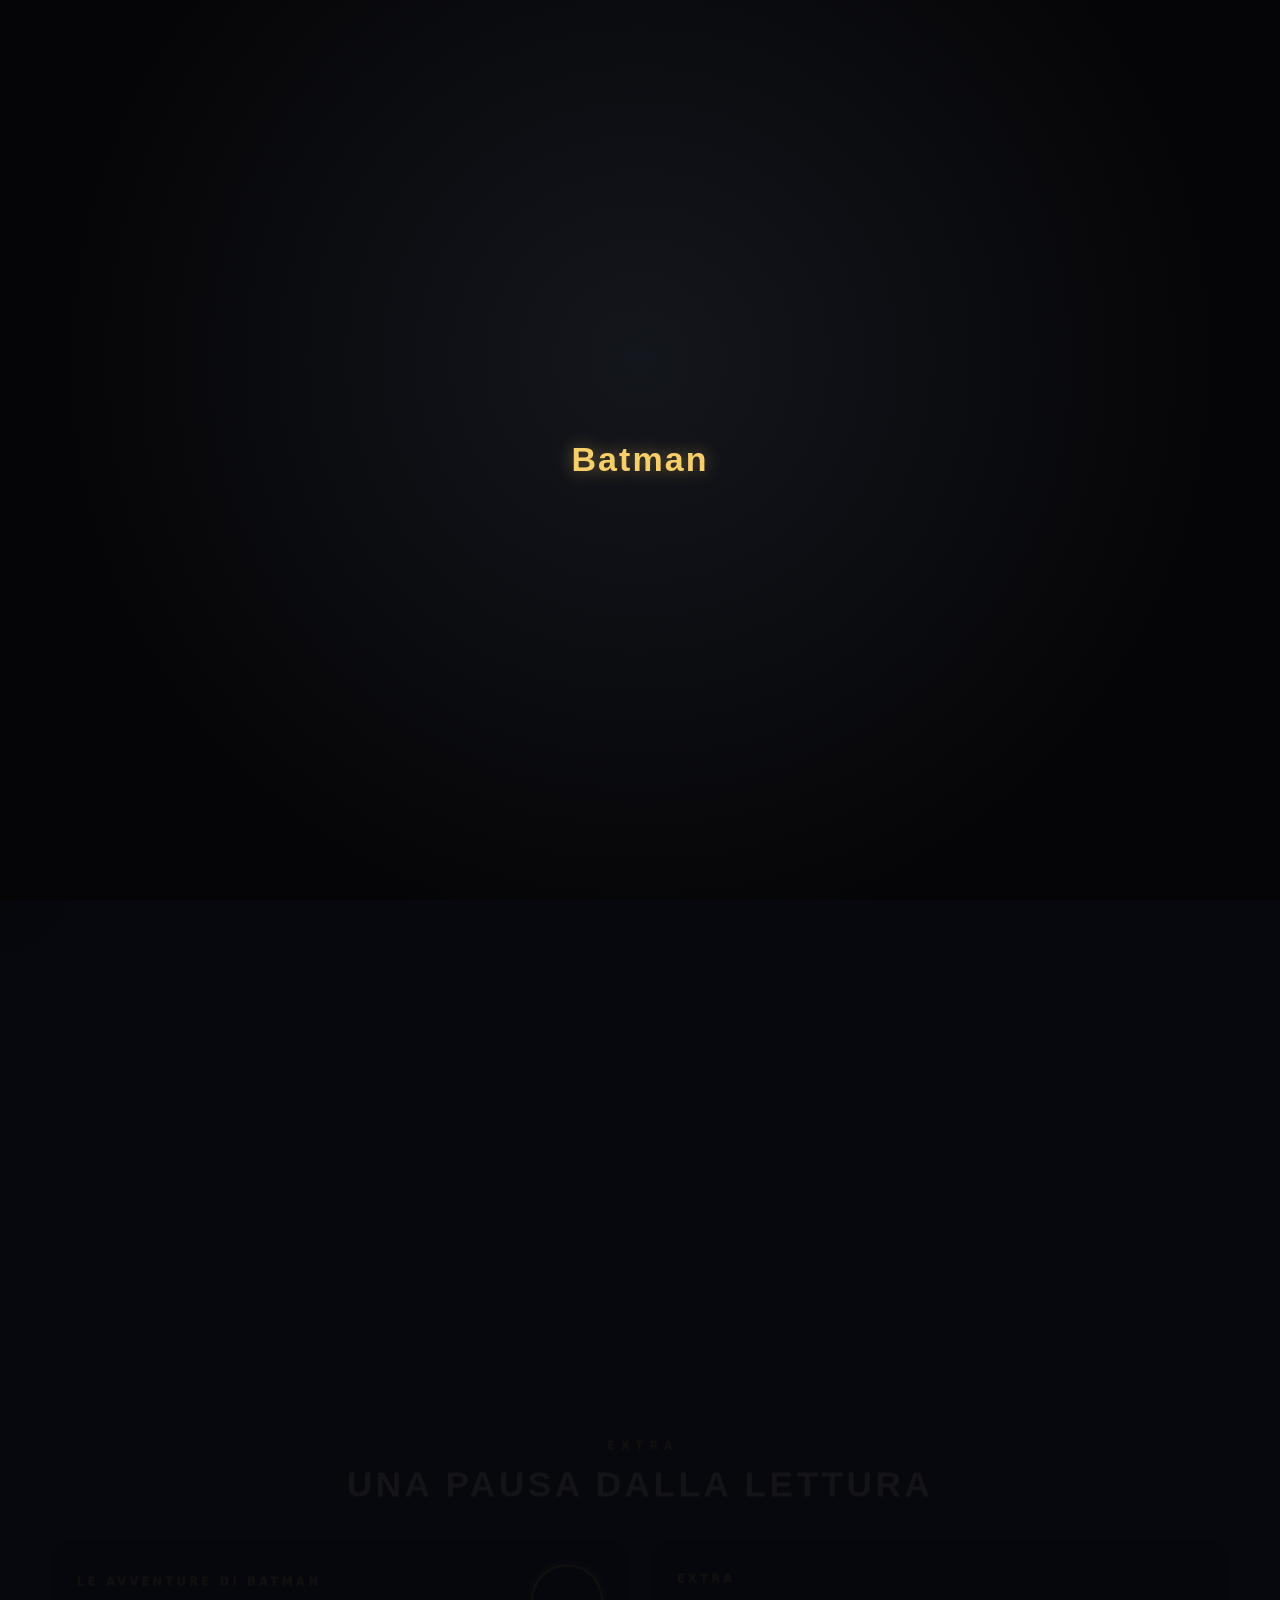
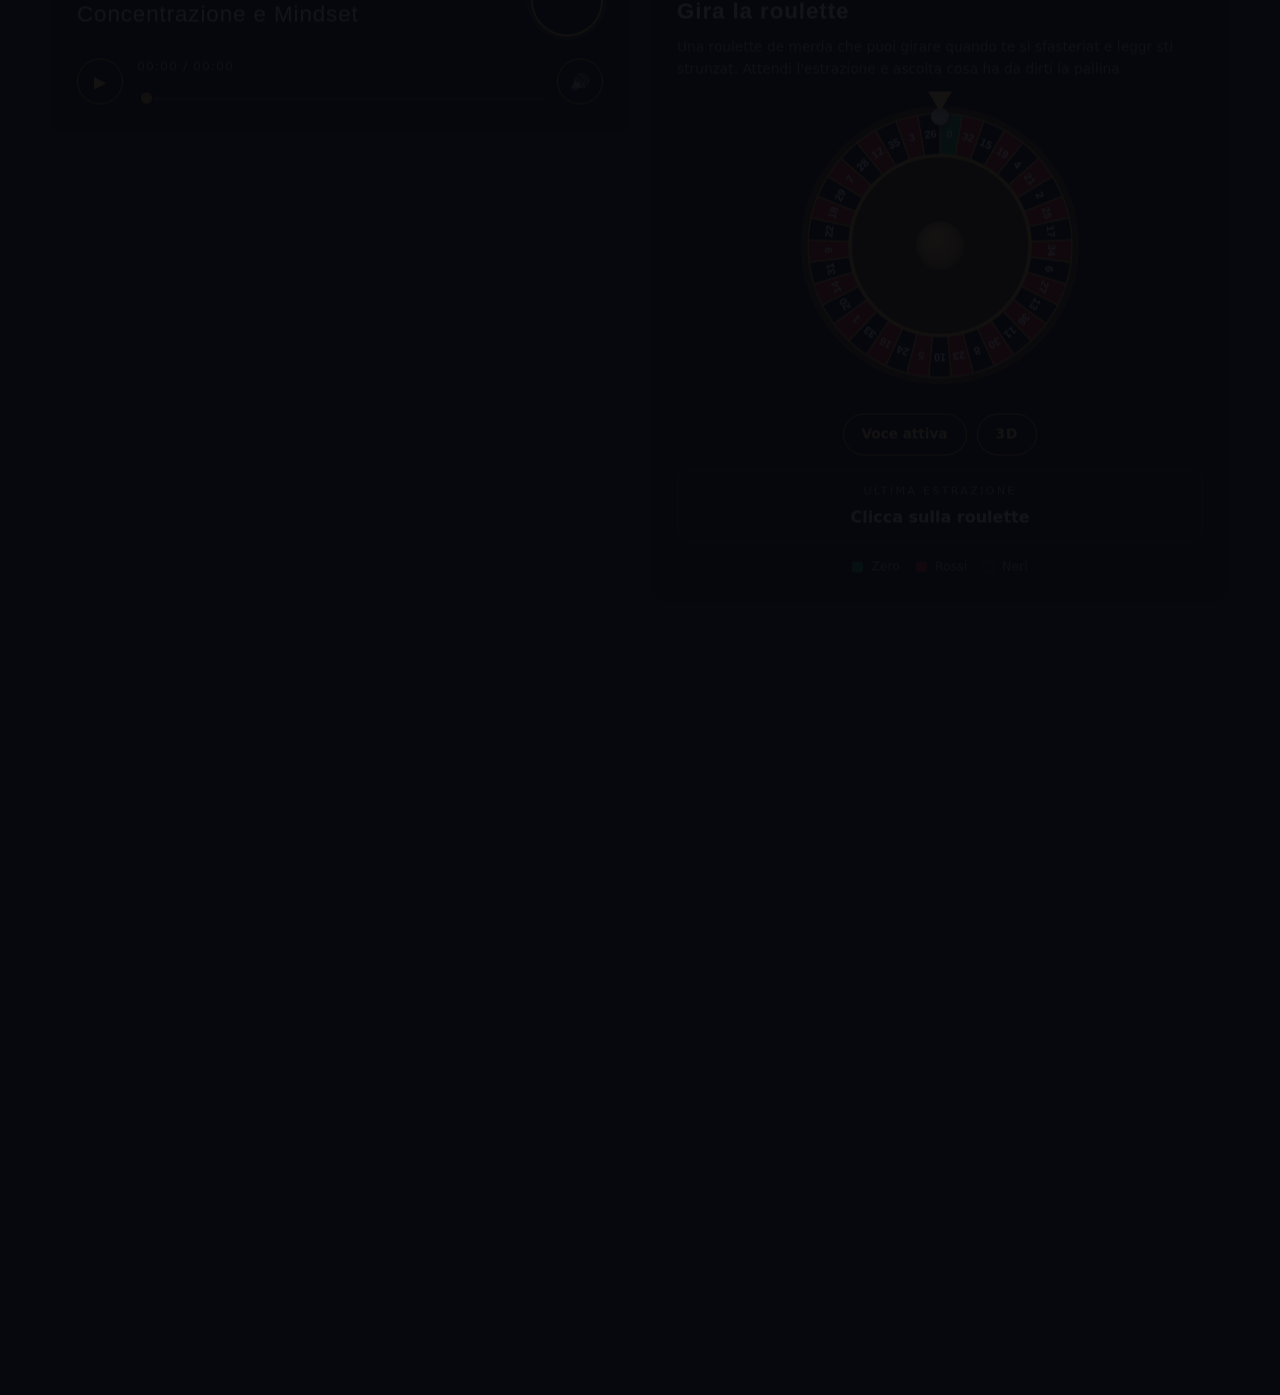
==== index.html @ 8eb613a7 "index update" ====
<!DOCTYPE html>
<html lang="it">
<head>
  <meta charset="utf-8" />
  <meta name="viewport" content="width=device-width,initial-scale=1,viewport-fit=cover" />
  <meta
    http-equiv="Content-Security-Policy"
    content="upgrade-insecure-requests; default-src 'self'; script-src 'self'; style-src 'self'; img-src 'self' data: blob:; media-src 'self' blob:; connect-src 'self'; font-src 'self' data:; object-src 'none'; base-uri 'self'; form-action 'self'; worker-src 'self'; manifest-src 'self'"
  />
  <title>Batman Comic Reader</title>
  <meta name="description" content="Edizione Gotham Déco del Batman Comic Reader: lettura fluida delle quattro stagioni, design noir art-déco, zero dipendenze esterne." />
  <meta name="theme-color" content="#07080d" />
  <meta name="mobile-web-app-capable" content="yes" />
  <meta name="apple-mobile-web-app-status-bar-style" content="black-translucent" />
  <meta name="apple-mobile-web-app-title" content="Comic Reader" />
  <link rel="manifest" href="./manifest.json?v=12" />
  <link rel="icon" href="./icons/icon-192.png?v=12" type="image/png" />
  <link rel="apple-touch-icon" href="./icons/icon-192.png?v=12" />
  <link rel="stylesheet" href="./redesign.css?v=12" />
  <link rel="stylesheet" href="./roulette3d.css?v=12" />
</head>
<body>
  <a class="skip-link" href="#reader">Salta al lettore</a>

  <!-- ══ Intro 3D "costruzione a mattoni" (una volta per sessione) ══ -->
  <div id="intro-overlay" class="intro-overlay" role="presentation">
    <canvas id="intro-canvas" class="intro-canvas" aria-hidden="true"></canvas>
    <div class="intro-inner">
      <img class="intro-logo" src="./icons/icon-512.png" alt="" />
      <div class="intro-title">Batman</div>
    </div>
  </div>

  <!-- ══ Menu di navigazione (completo) ══ -->
  <button
    id="hamburger-toggle"
    class="hamburger-toggle"
    type="button"
    aria-label="Apri menu principale"
    aria-controls="site-drawer"
    aria-expanded="false"
  >
    <span aria-hidden="true">&#9776;</span>
  </button>

  <div id="site-drawer-overlay" class="site-drawer-overlay" hidden></div>

  <aside id="site-drawer" class="site-drawer" aria-label="Menu principale" aria-hidden="true" inert>
    <nav class="site-drawer-nav" aria-label="Link principali">
      <a href="./index.html" class="site-drawer-link" aria-current="page">
        <img class="site-drawer-link-icon" src="./assets/menu/home.png" alt="" aria-hidden="true" />
        <span class="site-drawer-link-label">Home</span>
      </a>
      <a href="./storie.html" class="site-drawer-link">
        <img class="site-drawer-link-icon" src="./assets/menu/storie.png" alt="" aria-hidden="true" />
        <span class="site-drawer-link-label">Storie</span>
      </a>
      <a href="./personaggi.html" class="site-drawer-link">
        <img class="site-drawer-link-icon" src="./assets/menu/personaggi.png" alt="" aria-hidden="true" />
        <span class="site-drawer-link-label">Personaggi</span>
      </a>
      <a href="./le-perle-di-bud.html" class="site-drawer-link">
        <img class="site-drawer-link-icon" src="./assets/menu/le-perle-di-bud.png" alt="" aria-hidden="true" />
        <span class="site-drawer-link-label">Le Perle di Bud</span>
      </a>
      <a href="./meanwhile-the-doctor.html" class="site-drawer-link">
        <img class="site-drawer-link-icon" src="./assets/menu/meanwhile-the-doctor.png" alt="" aria-hidden="true" />
        <span class="site-drawer-link-label">Meanwhile The Doctor</span>
      </a>
      <a href="./crediti.html" class="site-drawer-link">
        <img class="site-drawer-link-icon" src="./assets/menu/crediti.png" alt="" aria-hidden="true" />
        <span class="site-drawer-link-label">Crediti</span>
      </a>
      <a href="./gotham.html" class="site-drawer-link">
        <img class="site-drawer-link-icon" src="./assets/menu/3d.svg" alt="" aria-hidden="true" />
        <span class="site-drawer-link-label">Gotham 3D Mode</span>
      </a>
    </nav>
  </aside>

  <!-- ══ Scenografia ambientale: Gotham ══ -->
  <div class="scene" aria-hidden="true">
    <div class="scene-stars"></div>
    <div class="scene-moon"></div>
    <div class="scene-signal">
      <svg viewBox="0 0 100 60" class="scene-signal-bat" focusable="false">
        <path d="M50 8 C46 16 42 18 36 17 C38 21 38 24 35 27 C28 22 18 22 8 30 C20 28 27 31 31 38 C35 34 39 34 42 37 L46 52 L50 44 L54 52 L58 37 C61 34 65 34 69 38 C73 31 80 28 92 30 C82 22 72 22 65 27 C62 24 62 21 64 17 C58 18 54 16 50 8 Z" />
      </svg>
    </div>
    <div class="scene-beam scene-beam-a"></div>
    <div class="scene-beam scene-beam-b"></div>
    <div class="scene-clouds"><i></i><i></i><i></i></div>

    <svg class="skyline skyline-far" viewBox="0 0 1200 240" preserveAspectRatio="none" focusable="false">
      <path d="M0 240 L0 150 L40 150 L40 110 L70 110 L70 160 L120 160 L120 90 L135 90 L135 70 L150 70 L150 90 L165 90 L165 150 L220 150 L220 120 L260 120 L260 170 L320 170 L320 100 L340 100 L340 60 L355 60 L355 100 L375 100 L375 150 L430 150 L430 130 L480 130 L480 170 L540 170 L540 80 L560 80 L560 50 L575 50 L575 80 L600 80 L600 140 L660 140 L660 110 L700 110 L700 160 L760 160 L760 120 L800 120 L800 90 L820 90 L820 140 L880 140 L880 100 L920 100 L920 160 L980 160 L980 130 L1030 130 L1030 90 L1050 90 L1050 150 L1110 150 L1110 110 L1160 110 L1160 170 L1200 170 L1200 240 Z" />
    </svg>
    <svg class="skyline skyline-mid" viewBox="0 0 1200 260" preserveAspectRatio="none" focusable="false">
      <path d="M0 260 L0 170 L60 170 L60 120 L90 120 L90 100 L100 100 L100 120 L130 120 L130 180 L200 180 L200 110 L230 110 L230 70 L245 70 L245 40 L255 40 L255 70 L270 70 L270 110 L300 110 L300 170 L370 170 L370 140 L420 140 L420 190 L500 190 L500 100 L530 100 L530 60 L545 60 L545 100 L575 100 L575 160 L650 160 L650 120 L700 120 L700 180 L780 180 L780 90 L810 90 L810 50 L825 50 L825 90 L855 90 L855 150 L930 150 L930 120 L980 120 L980 180 L1060 180 L1060 130 L1120 130 L1120 170 L1200 170 L1200 260 Z" />
    </svg>
    <svg class="skyline skyline-near" viewBox="0 0 1200 200" preserveAspectRatio="none" focusable="false">
      <path d="M0 200 L0 120 L80 120 L80 60 L110 60 L110 30 L125 30 L125 60 L155 60 L155 130 L250 130 L250 80 L300 80 L300 150 L400 150 L400 70 L430 70 L430 40 L445 40 L445 70 L480 70 L480 140 L590 140 L590 100 L650 100 L650 160 L760 160 L760 80 L800 80 L800 50 L815 50 L815 80 L860 80 L860 140 L960 140 L960 110 L1020 110 L1020 160 L1200 160 L1200 200 Z" />
    </svg>

    <div class="rain rain-a"></div>
    <div class="rain rain-b"></div>
    <div class="scene-vignette"></div>
  </div>

  <!-- ══ Intestazione art-déco ══ -->
  <header class="masthead reveal">
    <div class="deco-sunburst" aria-hidden="true"></div>
    <p class="masthead-kicker">Le avventure di</p>
    <h1 class="masthead-title">BATMAN</h1>
    <p class="masthead-sub">Comic Reader</p>
    <div class="deco-divider" aria-hidden="true"><i></i><b></b><i></i></div>
    <nav class="masthead-nav" aria-label="Altre sezioni del sito">
      <a href="./storie.html">Storie</a>
      <a href="./personaggi.html">Personaggi</a>
      <a href="./le-perle-di-bud.html">Le Perle di Bud</a>
      <a href="./meanwhile-the-doctor.html">Meanwhile The Doctor</a>
      <a href="./gotham.html">Gotham 3D</a>
      <a href="./crediti.html">Crediti</a>
    </nav>
  </header>

  <main>
    <!-- ══ Scaffale dei volumi ══ -->
    <section class="shelf reveal" aria-labelledby="shelf-title">
      <h2 id="shelf-title" class="section-title"><span>Archivio</span> Scegli il volume</h2>
      <div class="shelf-track">
        <article class="tome">
          <button class="tome-open" type="button" data-volume="0" aria-label="Leggi il Volume I - L'estate prolungata">
            <span class="tome-cover">
              <img src="./covers/season1.jpg" alt="" loading="lazy" decoding="async" />
              <span class="tome-gleam" aria-hidden="true"></span>
            </span>
            <span class="tome-meta">
              <span class="tome-code">Vol. I</span>
              <span class="tome-name">L'estate prolungata</span>
              <span class="tome-tag">Caos caldo &middot; 44 tavole</span>
              <span class="tome-resume" data-resume="0" hidden></span>
            </span>
          </button>
        </article>
        <article class="tome">
          <button class="tome-open" type="button" data-volume="1" aria-label="Leggi il Volume II - L'inverno sta arrivando">
            <span class="tome-cover">
              <img src="./covers/season2.jpg" alt="" loading="lazy" decoding="async" />
              <span class="tome-gleam" aria-hidden="true"></span>
            </span>
            <span class="tome-meta">
              <span class="tome-code">Vol. II</span>
              <span class="tome-name">L'inverno sta arrivando</span>
              <span class="tome-tag">Guerra fredda &middot; 53 tavole</span>
              <span class="tome-resume" data-resume="1" hidden></span>
            </span>
          </button>
        </article>
        <article class="tome">
          <button class="tome-open" type="button" data-volume="2" aria-label="Leggi il Volume III - L'Abisso">
            <span class="tome-cover">
              <img src="./covers/season3.jpg" alt="" loading="lazy" decoding="async" />
              <span class="tome-gleam" aria-hidden="true"></span>
            </span>
            <span class="tome-meta">
              <span class="tome-code">Vol. III</span>
              <span class="tome-name">L'Abisso</span>
              <span class="tome-tag">Gelo totale &middot; 48 tavole</span>
              <span class="tome-resume" data-resume="2" hidden></span>
            </span>
          </button>
        </article>
        <article class="tome">
          <button class="tome-open" type="button" data-volume="3" aria-label="Leggi il Volume IV - A Million Miles From Home">
            <span class="tome-cover">
              <img src="./covers/season4.jpg" alt="" loading="lazy" decoding="async" />
              <span class="tome-gleam" aria-hidden="true"></span>
            </span>
            <span class="tome-meta">
              <span class="tome-code">Vol. IV</span>
              <span class="tome-name">A Million Miles From Home</span>
              <span class="tome-tag">Lontano da casa &middot; 52 tavole</span>
              <span class="tome-resume" data-resume="3" hidden></span>
            </span>
          </button>
        </article>
      </div>
    </section>

    <!-- ══ Lettore ══ -->
    <section class="reader reveal" id="reader" aria-label="Lettore del fumetto">
      <div class="reader-head">
        <span class="reader-chip" id="reader-chip">Vol. I</span>
        <h2 class="reader-vol-title" id="reader-vol-title">L'estate prolungata</h2>
        <p class="reader-status" id="reader-status" role="status">Pronto alla lettura</p>
      </div>

      <div class="stage-row">
        <button class="stage-arrow stage-arrow-prev" id="btn-prev" type="button" aria-label="Tavola precedente">
          <span aria-hidden="true">&#10094;</span>
        </button>

        <div class="stage-frame">
          <div class="stage" id="stage">
            <div class="page page-prev"><img id="img-prev" alt="" draggable="false" /></div>
            <div class="page page-current"><img id="img-current" alt="Tavola corrente del fumetto" draggable="false" fetchpriority="high" /></div>
            <div class="page page-next"><img id="img-next" alt="" draggable="false" /></div>
            <div class="stage-shadow" aria-hidden="true"></div>
          </div>
          <div class="stage-corners" aria-hidden="true"><i></i><i></i><i></i><i></i></div>
        </div>

        <button class="stage-arrow stage-arrow-next" id="btn-next" type="button" aria-label="Tavola successiva">
          <span aria-hidden="true">&#10095;</span>
        </button>
      </div>

      <div class="progress" id="progress" aria-hidden="true">
        <div class="progress-fill" id="progress-fill"></div>
      </div>
      <p class="page-counter" id="page-counter">&mdash;</p>

      <div class="reader-controls">
        <div class="control-group jump">
          <label class="visually-hidden" for="jump-input">Vai alla pagina</label>
          <input id="jump-input" type="number" inputmode="numeric" min="1" placeholder="Pagina" />
          <button id="jump-btn" type="button">Vai</button>
        </div>
        <div class="control-group zoom">
          <label for="zoom-range">Zoom <output id="zoom-output">100%</output></label>
          <input id="zoom-range" type="range" min="60" max="140" step="5" value="100" />
          <button id="zoom-reset" type="button" aria-label="Reimposta zoom al 100%">Reset</button>
        </div>
      </div>
      <p class="reader-hint">Frecce della tastiera, swipe o trascinamento del mouse per voltare pagina.</p>
    </section>

    <!-- ══ Extra: theme song + roulette ══ -->
    <section class="extras reveal" aria-labelledby="extras-title">
      <h2 id="extras-title" class="section-title"><span>Extra</span> Una pausa dalla lettura</h2>
      <div class="extras-grid">

        <!-- Theme song -->
        <section class="theme-song-card" aria-label="Theme song del reader">
          <div class="theme-song-head">
            <div class="theme-song-copy">
              <span class="theme-song-kicker">Le Avventure di Batman</span>
              <p class="theme-song-text">Concentrazione e Mindset</p>
            </div>
            <div class="theme-song-visual-shell" aria-hidden="true">
              <canvas class="theme-song-visual theme-song-visual-static" id="theme-song-visual-static" width="82" height="82"></canvas>
              <img
                class="theme-song-visual theme-song-visual-animated"
                id="theme-song-visual-animated"
                src="./media/theme-visualizer.gif"
                data-src="./media/theme-visualizer.gif"
                alt=""
                loading="lazy"
              />
            </div>
          </div>
          <div class="theme-song-player-shell" aria-label="Controlli theme song">
            <button class="theme-song-control theme-song-play" id="theme-song-play" type="button" aria-label="Riproduci la theme song" aria-pressed="false">
              <span class="theme-song-control-icon" id="theme-song-play-icon">&#9654;</span>
            </button>
            <div class="theme-song-progress-block">
              <div class="theme-song-time" id="theme-song-time">00:00 / 00:00</div>
              <input class="theme-song-progress" id="theme-song-progress" type="range" min="0" max="100" value="0" step="0.1" aria-label="Avanzamento theme song" />
            </div>
            <button class="theme-song-control theme-song-mute" id="theme-song-mute" type="button" aria-label="Disattiva audio" aria-pressed="false">
              <span class="theme-song-control-icon" id="theme-song-mute-icon">&#128266;</span>
            </button>
          </div>
          <audio class="theme-song-player" id="theme-song-player" preload="metadata">
            <source src="./media/themesong.MP4" type="audio/mp4" />
            <source src="./media/themesong.MP4" type="video/mp4" />
          </audio>
        </section>

        <!-- Roulette -->
        <aside class="roulette-card" aria-labelledby="roulette-title">
          <div class="roulette-copy">
            <span class="roulette-kicker">Extra</span>
            <h3 id="roulette-title">Gira la roulette</h3>
            <p class="roulette-description">
              Una roulette de merda che puoi girare quando te si sfasteriat e leggr sti strunzat. Attendi l'estrazione e ascolta cosa ha da dirti la pallina
            </p>
          </div>
          <div
            class="roulette-container"
            id="roulette-container"
            role="button"
            tabindex="0"
            aria-label="Avvia la roulette"
            aria-disabled="false"
          >
            <div class="roulette-pointer" aria-hidden="true"></div>
            <canvas id="roulette-wheel" width="500" height="500" aria-hidden="true"></canvas>
            <div class="roulette-ball" id="roulette-ball" aria-hidden="true"></div>
            <div class="roulette-center" aria-hidden="true"></div>
          </div>
          <div class="roulette-controls">
            <div class="roulette-actions">
              <button id="roulette-voice-btn" class="roulette-btn" type="button" aria-pressed="true">Voce attiva</button>
              <button id="roulette-mode-btn" class="roulette-btn roulette-mode-btn" type="button" aria-pressed="true" aria-label="Modalità roulette: tocca per passare tra 3D e 2D">3D</button>
            </div>
            <div class="roulette-result-panel">
              <span class="roulette-result-label">Ultima estrazione</span>
              <div id="roulette-result" class="roulette-result" aria-live="polite">Clicca sulla roulette</div>
            </div>
            <div class="roulette-legend" aria-hidden="true">
              <span><i class="roulette-green"></i> Zero</span>
              <span><i class="roulette-red"></i> Rossi</span>
              <span><i class="roulette-black"></i> Neri</span>
            </div>
          </div>
        </aside>

      </div>
    </section>
  </main>

  <footer class="site-footer reveal">
    <div class="deco-divider" aria-hidden="true"><i></i><b></b><i></i></div>
    <p class="disclaimer" id="disclaimer-text">
      Progetto fan-made no-profit a scopo di studio e passione personale.
      Personaggi, immagini e marchi appartengono ai rispettivi proprietari.
      Nessuna affiliazione o autorizzazione ufficiale.
    </p>
    <label class="visually-hidden" for="lang-select">Scegli la lingua dell'avviso</label>
    <select id="lang-select"></select>
  </footer>

  <!-- ══ ══ -->
  <button id="install-app-btn" class="install-app-btn" type="button" hidden aria-label="Installa l'app Comic Reader">
    Installa App
  </button>

  <div id="ios-install-modal" class="install-modal" hidden aria-hidden="true">
    <div class="install-modal-card" role="dialog" aria-modal="true" aria-labelledby="ios-install-title" aria-describedby="ios-install-description" tabindex="-1">
      <h2 id="ios-install-title">Aggiungi alla Home</h2>
      <p id="ios-install-description">Apri il menu di condivisione del browser e aggiungi il reader alla schermata Home.</p>
      <ol class="install-steps">
        <li>Tocca il tasto Condividi.</li>
        <li>Scegli "Aggiungi alla schermata Home".</li>
        <li>Conferma per creare l'icona dell'app.</li>
      </ol>
      <div class="install-actions">
        <button id="ios-install-dismiss" class="install-secondary" type="button">Non mostrare pi&ugrave;</button>
        <button id="ios-install-close" class="install-primary" type="button" aria-label="Chiudi istruzioni installazione">Ho capito</button>
      </div>
    </div>
  </div>

  <!-- ══ Three.js  -->
  <div id="roulette3d-overlay" class="roulette3d-overlay" hidden inert aria-hidden="true">
    <canvas id="roulette3d-overlay-canvas" aria-label="Roulette napoletana 3D"></canvas>
    <button id="roulette3d-overlay-close" class="roulette3d-close" type="button" aria-label="Chiudi roulette 3D">&#10005;</button>
    <div class="roulette3d-bar" role="group" aria-label="Controlli roulette 3D">
      <button id="roulette3d-overlay-spin" class="roulette3d-btn" type="button">GIRA</button>
      <button id="roulette3d-overlay-voice" class="roulette3d-btn" type="button" aria-pressed="true">Voce attiva</button>
      <div id="roulette3d-overlay-result" class="roulette3d-resultbox" aria-live="polite">&#8212;</div>
    </div>
    <div class="roulette3d-rotate" role="alert">
      <div class="roulette3d-rotate-phone" aria-hidden="true"></div>
      <p class="roulette3d-rotate-text">Ruota lo smartphone in orizzontale per usare la roulette 3D</p>
    </div>
  </div>

  <script type="module" src="./js/app.js?v=12"></script>
  <script type="module" src="./app/roulette3d-launch.js?v=12"></script>
</body>
</html>
---- redesign.css ----
:root {
  --ink: #07080d;
  --ink-2: #0b0e16;
  --panel: rgba(13, 16, 27, 0.78);
  --panel-solid: #10131d;
  --line: rgba(217, 164, 65, 0.32);
  --line-soft: rgba(217, 164, 65, 0.16);
  --gold: #d9a441;
  --gold-bright: #f6cf6b;
  --gold-deep: #8a5f1d;
  --paper: #f3e9d2;
  --text: #e8e4d8;
  --text-dim: #9aa0b0;
  --danger: #c0392b;
  --font-display: Impact, Haettenschweiler, "Arial Narrow Bold", "Franklin Gothic Medium", sans-serif;
  --font-body: system-ui, -apple-system, "Segoe UI", Roboto, sans-serif;
  --reader-zoom: 1;
  --radius: 14px;
  --ease-out: cubic-bezier(0.22, 0.61, 0.36, 1);
}

/* ── Reset essenziale ───────────────────────────────────── */
*, *::before, *::after { box-sizing: border-box; }

html {
  scroll-behavior: smooth;
  color-scheme: dark;
  /* La scenografia (raggi ruotati, pioggia) sporge di proposito:
     va tagliata senza creare scroll orizzontale su mobile. */
  overflow-x: clip;
}

body {
  margin: 0;
  min-height: 100dvh;
  background: var(--ink);
  color: var(--text);
  font-family: var(--font-body);
  line-height: 1.6;
  overflow-x: hidden;
  padding: 0 max(16px, env(safe-area-inset-left)) env(safe-area-inset-bottom) max(16px, env(safe-area-inset-right));
  -webkit-font-smoothing: antialiased;
}

img { max-width: 100%; }

::selection { background: var(--gold); color: var(--ink); }

:is(a, button, input, select):focus-visible {
  outline: 2px solid var(--gold-bright);
  outline-offset: 3px;
  border-radius: 4px;
}

.visually-hidden {
  position: absolute;
  width: 1px; height: 1px;
  margin: -1px; padding: 0;
  overflow: hidden;
  clip: rect(0 0 0 0);
  white-space: nowrap;
  border: 0;
}

.skip-link {
  position: fixed;
  top: -100px; left: 16px;
  z-index: 100;
  background: var(--gold);
  color: var(--ink);
  padding: 10px 18px;
  border-radius: 8px;
  font-weight: 700;
  text-decoration: none;
  transition: top 0.2s var(--ease-out);
}
.skip-link:focus-visible { top: 12px; }

/* ════════════════════════════════════════════════════════
   SCENOGRAFIA — Gotham dietro al contenuto
   ════════════════════════════════════════════════════════ */
.scene {
  position: fixed;
  inset: 0;
  z-index: -1;
  overflow: hidden;
  background:
    radial-gradient(120% 90% at 50% 110%, #131b31 0%, transparent 55%),
    linear-gradient(to bottom, #05060b 0%, #0a0e1c 45%, #101528 75%, #131a30 100%);
}

/* Stelle: tre trame di puntini a densità diversa, lento respiro */
.scene-stars {
  position: absolute;
  inset: 0 0 30% 0;
  background-image:
    radial-gradient(1px 1px at 20% 30%, rgba(255,255,255,0.8) 50%, transparent 51%),
    radial-gradient(1px 1px at 60% 15%, rgba(255,255,255,0.6) 50%, transparent 51%),
    radial-gradient(1.5px 1.5px at 85% 40%, rgba(255,255,255,0.7) 50%, transparent 51%),
    radial-gradient(1px 1px at 40% 60%, rgba(255,255,255,0.5) 50%, transparent 51%),
    radial-gradient(1px 1px at 75% 70%, rgba(255,255,255,0.4) 50%, transparent 51%),
    radial-gradient(1.5px 1.5px at 10% 75%, rgba(255,255,255,0.55) 50%, transparent 51%);
  background-size: 340px 260px;
  animation: stars-breathe 9s ease-in-out infinite alternate;
}
@keyframes stars-breathe {
  from { opacity: 0.55; }
  to   { opacity: 1; }
}

.scene-moon {
  position: absolute;
  top: 7vh; left: 9vw;
  width: clamp(70px, 11vmin, 130px);
  aspect-ratio: 1;
  border-radius: 50%;
  background: radial-gradient(circle at 38% 34%, #fdf7e3 0%, #e8dcb8 45%, #b8ad8d 100%);
  box-shadow: 0 0 60px 18px rgba(240, 228, 190, 0.18);
  opacity: 0.9;
}

/* Bat-segnale proiettato sulle nuvole */
.scene-signal {
  position: absolute;
  top: 12vh; right: 12vw;
  width: clamp(90px, 14vmin, 170px);
  aspect-ratio: 1;
  border-radius: 50%;
  background: radial-gradient(circle, rgba(246, 207, 107, 0.30) 0%, rgba(246, 207, 107, 0.12) 55%, transparent 72%);
  display: grid;
  place-items: center;
  animation: signal-drift 26s ease-in-out infinite alternate;
}
.scene-signal-bat {
  width: 62%;
  fill: rgba(7, 8, 13, 0.85);
}
@keyframes signal-drift {
  from { transform: translate3d(0, 0, 0) scale(1); opacity: 0.75; }
  50%  { opacity: 1; }
  to   { transform: translate3d(-3vw, 1.5vh, 0) scale(1.06); opacity: 0.8; }
}

/* Fasci dei riflettori che spazzano il cielo */
.scene-beam {
  position: absolute;
  bottom: 12vh;
  width: 16vmax;
  height: 95vh;
  clip-path: polygon(42% 100%, 58% 100%, 100% 0%, 0% 0%);
  background: linear-gradient(to top, rgba(246, 207, 107, 0.20), rgba(246, 207, 107, 0.02) 70%, transparent);
  transform-origin: 50% 100%;
  mix-blend-mode: screen;
  pointer-events: none;
}
.scene-beam-a {
  left: 16vw;
  animation: beam-sweep-a 17s ease-in-out infinite alternate;
}
.scene-beam-b {
  right: 22vw;
  height: 80vh;
  opacity: 0.6;
  animation: beam-sweep-b 23s ease-in-out infinite alternate;
}
@keyframes beam-sweep-a {
  from { transform: rotate(-18deg); }
  to   { transform: rotate(14deg); }
}
@keyframes beam-sweep-b {
  from { transform: rotate(12deg); }
  to   { transform: rotate(-16deg); }
}

/* Nuvole in deriva */
.scene-clouds i {
  position: absolute;
  display: block;
  height: 9vh;
  width: 34vw;
  border-radius: 50%;
  background: radial-gradient(50% 60% at 50% 50%, rgba(30, 38, 66, 0.55), transparent 75%);
  filter: blur(6px);
  will-change: transform;
}
.scene-clouds i:nth-child(1) { top: 10vh; animation: cloud-drift 75s linear infinite; }
.scene-clouds i:nth-child(2) { top: 22vh; width: 46vw; opacity: 0.7; animation: cloud-drift 110s linear infinite; animation-delay: -40s; }
.scene-clouds i:nth-child(3) { top: 5vh;  width: 26vw; opacity: 0.5; animation: cloud-drift 95s linear infinite; animation-delay: -70s; }
@keyframes cloud-drift {
  from { transform: translate3d(-40vw, 0, 0); }
  to   { transform: translate3d(110vw, 0, 0); }
}

/* Skyline a tre piani */
.skyline {
  position: absolute;
  bottom: 0; left: 0;
  width: 100%;
  pointer-events: none;
}
.skyline-far  { height: 34vh; fill: #0d1220; opacity: 0.9; }
.skyline-mid  { height: 27vh; fill: #080b15; }
.skyline-near { height: 18vh; fill: #030409; }

/* Pioggia: pattern che scorre di UN periodo esatto → loop invisibile,
   solo transform (GPU). Due strati per profondità. */
.rain {
  position: absolute;
  inset: -130px -10% 0 -10%;
  height: calc(100% + 260px);
  background-image: linear-gradient(to bottom,
    transparent 0%,
    rgba(165, 190, 235, 0.14) 12%,
    rgba(165, 190, 235, 0.02) 34%,
    transparent 40%);
  background-size: 46px 130px;
  pointer-events: none;
  will-change: transform;
}
.rain-a { animation: rain-fall 0.9s linear infinite; }
.rain-b {
  background-size: 74px 130px;
  opacity: 0.5;
  animation: rain-fall 1.4s linear infinite;
}
@keyframes rain-fall {
  from { transform: rotate(7deg) translate3d(0, -130px, 0); }
  to   { transform: rotate(7deg) translate3d(0, 0, 0); }
}

.scene-vignette {
  position: absolute;
  inset: 0;
  background: radial-gradient(120% 100% at 50% 40%, transparent 55%, rgba(0, 0, 0, 0.55) 100%);
}

/* Effetti in pausa: scheda in background o utente con motion ridotto */
.fx-paused .scene :is(.rain, .scene-beam, .scene-clouds i, .scene-signal, .scene-stars) {
  animation-play-state: paused;
}

/* ════════════════════════════════════════════════════════
   MASTHEAD
   ════════════════════════════════════════════════════════ */
.masthead {
  position: relative;
  text-align: center;
  padding: clamp(48px, 9vh, 96px) 12px 22px;
  max-width: 960px;
  margin-inline: auto;
}

.deco-sunburst {
  position: absolute;
  top: 0; left: 50%;
  width: min(90vw, 620px);
  aspect-ratio: 1;
  translate: -50% -32%;
  background: repeating-conic-gradient(from 0deg,
    rgba(217, 164, 65, 0.10) 0deg 5deg,
    transparent 5deg 12deg);
  -webkit-mask-image: radial-gradient(circle, black 0%, transparent 68%);
  mask-image: radial-gradient(circle, black 0%, transparent 68%);
  animation: sunburst-spin 140s linear infinite;
  pointer-events: none;
  z-index: -1;
}
@keyframes sunburst-spin {
  to { transform: rotate(360deg); }
}

.masthead-kicker {
  margin: 0;
  font-size: clamp(0.8rem, 2vw, 1rem);
  letter-spacing: 0.55em;
  text-indent: 0.55em;
  text-transform: uppercase;
  color: var(--text-dim);
}

.masthead-title {
  margin: 0.05em 0 0;
  font-family: var(--font-display);
  font-size: clamp(3.4rem, 13vw, 8rem);
  line-height: 0.95;
  letter-spacing: 0.06em;
  background: linear-gradient(180deg, #fdf0c4 0%, var(--gold-bright) 30%, var(--gold) 58%, var(--gold-deep) 100%);
  -webkit-background-clip: text;
  background-clip: text;
  color: transparent;
  filter: drop-shadow(0 4px 22px rgba(246, 207, 107, 0.22));
}

.masthead-sub {
  margin: 10px 0 0;
  color: var(--text-dim);
  font-size: clamp(0.85rem, 2.2vw, 1.05rem);
  letter-spacing: 0.18em;
  text-transform: uppercase;
}

/* Divisore art-déco: linea · rombo · linea */
.deco-divider {
  display: flex;
  align-items: center;
  gap: 14px;
  max-width: 420px;
  margin: 22px auto;
}
.deco-divider i {
  flex: 1;
  height: 1px;
  background: linear-gradient(to right, transparent, var(--gold), transparent);
}
.deco-divider b {
  width: 9px;
  height: 9px;
  background: var(--gold);
  rotate: 45deg;
  box-shadow: 0 0 12px rgba(246, 207, 107, 0.6);
}

.masthead-nav {
  display: flex;
  flex-wrap: wrap;
  justify-content: center;
  gap: 10px;
}
.masthead-nav a {
  color: var(--text);
  text-decoration: none;
  font-size: 0.82rem;
  letter-spacing: 0.14em;
  text-transform: uppercase;
  padding: 8px 16px;
  border: 1px solid var(--line);
  border-radius: 999px;
  background: rgba(7, 8, 13, 0.5);
  transition: color 0.25s, background 0.25s, border-color 0.25s, transform 0.25s var(--ease-out);
}
.masthead-nav a:hover {
  color: var(--ink);
  background: var(--gold);
  border-color: var(--gold);
  transform: translateY(-2px);
}

/* ════════════════════════════════════════════════════════
   SEZIONI
   ════════════════════════════════════════════════════════ */
main {
  max-width: 1180px;
  margin-inline: auto;
}

.section-title {
  display: flex;
  flex-direction: column;
  align-items: center;
  gap: 2px;
  margin: 30px 0 24px;
  font-family: var(--font-display);
  font-size: clamp(1.5rem, 4.5vw, 2.2rem);
  letter-spacing: 0.1em;
  text-transform: uppercase;
  color: var(--paper);
  text-align: center;
}
.section-title span {
  font-family: var(--font-body);
  font-size: 0.72rem;
  font-weight: 600;
  letter-spacing: 0.5em;
  text-indent: 0.5em;
  color: var(--gold);
}

/* ── Scaffale volumi ────────────────────────────────────── */
.shelf-track {
  display: grid;
  grid-template-columns: repeat(auto-fit, minmax(215px, 1fr));
  gap: 20px;
}

.tome-open {
  display: block;
  width: 100%;
  padding: 0;
  border: 0;
  background: none;
  cursor: pointer;
  font: inherit;
  color: inherit;
  text-align: left;
  -webkit-tap-highlight-color: transparent;
}

.tome-cover {
  position: relative;
  display: block;
  aspect-ratio: 3 / 4;
  border-radius: var(--radius);
  overflow: hidden;
  border: 1px solid var(--line-soft);
  box-shadow: 0 18px 40px -18px rgba(0, 0, 0, 0.9);
  transform: perspective(900px);
  transition: transform 0.45s var(--ease-out), box-shadow 0.45s var(--ease-out), border-color 0.3s;
}
.tome-cover img {
  width: 100%;
  height: 100%;
  object-fit: cover;
  display: block;
}
.tome-gleam {
  position: absolute;
  inset: 0;
  background: linear-gradient(112deg, transparent 30%, rgba(255, 245, 210, 0.22) 46%, rgba(255, 245, 210, 0.05) 54%, transparent 68%);
  transform: translate3d(-130%, 0, 0);
  transition: transform 0.7s var(--ease-out);
  pointer-events: none;
}
.tome-open:hover .tome-cover,
.tome-open:focus-visible .tome-cover {
  transform: perspective(900px) rotateX(4deg) rotateY(-5deg) translateY(-8px);
  border-color: var(--gold);
  box-shadow:
    0 26px 50px -16px rgba(0, 0, 0, 0.95),
    0 0 0 1px rgba(246, 207, 107, 0.25),
    0 0 34px -6px rgba(246, 207, 107, 0.28);
}
.tome-open:hover .tome-gleam,
.tome-open:focus-visible .tome-gleam {
  transform: translate3d(130%, 0, 0);
}
.tome-open:active .tome-cover {
  transform: perspective(900px) scale(0.98);
  transition-duration: 0.15s;
}

.tome-meta {
  display: grid;
  gap: 2px;
  padding: 12px 6px 0;
}
.tome-code {
  color: var(--gold);
  font-size: 0.72rem;
  font-weight: 700;
  letter-spacing: 0.35em;
  text-transform: uppercase;
}
.tome-name {
  font-family: var(--font-display);
  font-size: 1.15rem;
  letter-spacing: 0.05em;
  color: var(--paper);
}
.tome-tag {
  color: var(--text-dim);
  font-size: 0.8rem;
}
.tome-resume {
  justify-self: start;
  margin-top: 8px;
  padding: 4px 12px;
  border-radius: 999px;
  background: var(--gold);
  color: var(--ink);
  font-size: 0.74rem;
  font-weight: 700;
  letter-spacing: 0.04em;
  box-shadow: 0 0 18px rgba(246, 207, 107, 0.4);
}

/* ════════════════════════════════════════════════════════
   READER
   ════════════════════════════════════════════════════════ */
.reader {
  margin: 46px auto 30px;
  padding: clamp(16px, 3.5vw, 34px);
  background: var(--panel);
  border: 1px solid var(--line-soft);
  border-radius: calc(var(--radius) + 6px);
  backdrop-filter: blur(14px);
  -webkit-backdrop-filter: blur(14px);
  scroll-margin-top: 18px;
}

.reader-head {
  display: flex;
  flex-wrap: wrap;
  align-items: baseline;
  gap: 8px 14px;
  margin-bottom: 16px;
}
.reader-chip {
  padding: 4px 14px;
  border: 1px solid var(--gold);
  border-radius: 999px;
  color: var(--gold-bright);
  font-size: 0.78rem;
  font-weight: 700;
  letter-spacing: 0.22em;
  text-transform: uppercase;
}
.reader-vol-title {
  margin: 0;
  font-family: var(--font-display);
  font-size: clamp(1.3rem, 4vw, 1.9rem);
  letter-spacing: 0.06em;
  color: var(--paper);
}
.reader-status {
  margin: 0 0 0 auto;
  color: var(--text-dim);
  font-size: 0.82rem;
}

/* ── Palcoscenico ───────────────────────────────────────── */
.stage-row {
  position: relative;
  display: flex;
  align-items: center;
  justify-content: center;
  gap: clamp(8px, 2vw, 22px);
}

.stage-frame {
  position: relative;
  padding: 10px;
  border: 1px solid var(--line);
  border-radius: var(--radius);
  background:
    radial-gradient(1.5px 1.5px at 12px 12px, rgba(217, 164, 65, 0.16) 50%, transparent 51%),
    var(--ink-2);
  background-size: 26px 26px, auto;
}
.stage-corners i {
  position: absolute;
  width: 22px;
  height: 22px;
  border-color: var(--gold);
  border-style: solid;
  border-width: 0;
}
.stage-corners i:nth-child(1) { top: -2px; left: -2px; border-top-width: 2px; border-left-width: 2px; border-top-left-radius: var(--radius); }
.stage-corners i:nth-child(2) { top: -2px; right: -2px; border-top-width: 2px; border-right-width: 2px; border-top-right-radius: var(--radius); }
.stage-corners i:nth-child(3) { bottom: -2px; left: -2px; border-bottom-width: 2px; border-left-width: 2px; border-bottom-left-radius: var(--radius); }
.stage-corners i:nth-child(4) { bottom: -2px; right: -2px; border-bottom-width: 2px; border-right-width: 2px; border-bottom-right-radius: var(--radius); }

.stage {
  position: relative;
  width: min(
    calc(min(78vw, 620px) * var(--reader-zoom)),
    calc(72vh * var(--page-ar, 0.68) * var(--reader-zoom)),
    82vw
  );
  aspect-ratio: var(--page-ar, 0.68);
  overflow: hidden;
  border-radius: 8px;
  perspective: 1400px;
  touch-action: pan-y;
  cursor: grab;
  user-select: none;
  -webkit-user-select: none;
  background: #0a0c13;
  transition: width 0.25s var(--ease-out);
}
.stage.is-dragging { cursor: grabbing; }

.page {
  position: absolute;
  inset: 0;
  display: grid;
  place-items: center;
  backface-visibility: hidden;
  will-change: transform;
}
.page img {
  width: 100%;
  height: 100%;
  object-fit: contain;
  pointer-events: none;
}
.page.is-empty img { visibility: hidden; }

.page-prev    { transform: translate3d(calc(var(--drag-x, 0px) - 100%), 0, 0) rotateY(-6deg); }
.page-current { transform: translate3d(var(--drag-x, 0px), 0, 0) rotateY(calc(var(--drag-p, 0) * -10deg)); }
.page-next    { transform: translate3d(calc(var(--drag-x, 0px) + 100%), 0, 0) rotateY(6deg); }

.stage.is-animated .page {
  transition: transform 0.32s var(--ease-out);
}

.stage-shadow {
  position: absolute;
  inset: 0;
  pointer-events: none;
  background: linear-gradient(to right, rgba(0, 0, 0, 0.5), transparent 40%, transparent 60%, rgba(0, 0, 0, 0.5));
  opacity: min(calc(var(--drag-p, 0) * var(--drag-p, 0) * 1.4), 0.55);
}

/* ── Frecce ─────────────────────────────────────────────── */
.stage-arrow {
  flex: none;
  width: clamp(38px, 6vw, 54px);
  aspect-ratio: 1;
  border-radius: 50%;
  border: 1px solid var(--line);
  background: rgba(7, 8, 13, 0.55);
  color: var(--gold-bright);
  font-size: clamp(0.9rem, 2vw, 1.15rem);
  cursor: pointer;
  display: grid;
  place-items: center;
  transition: background 0.25s, transform 0.25s var(--ease-out), opacity 0.25s;
}
.stage-arrow:hover:not(:disabled) {
  background: var(--gold);
  color: var(--ink);
  transform: scale(1.08);
}
.stage-arrow:active:not(:disabled) { transform: scale(0.94); }
.stage-arrow:disabled {
  opacity: 0.25;
  cursor: default;
}

/* ── Progresso ──────────────────────────────────────────── */
.progress {
  position: relative;
  height: 6px;
  margin: 22px auto 0;
  max-width: 620px;
  border-radius: 999px;
  background: rgba(255, 255, 255, 0.07);
  overflow: hidden;
}
.progress-fill {
  height: 100%;
  width: var(--progress, 0%);
  border-radius: inherit;
  background: linear-gradient(to right, var(--gold-deep), var(--gold-bright));
  box-shadow: 0 0 12px rgba(246, 207, 107, 0.45);
  transition: width 0.35s var(--ease-out);
}
.progress-marker {
  position: absolute;
  top: 0;
  left: var(--at, 0%);
  width: 2px;
  height: 100%;
  background: rgba(243, 233, 210, 0.5);
}
.page-counter {
  margin: 10px 0 0;
  text-align: center;
  color: var(--text-dim);
  font-size: 0.85rem;
  letter-spacing: 0.16em;
  text-transform: uppercase;
}

/* ── Controlli ──────────────────────────────────────────── */
.reader-controls {
  display: flex;
  flex-wrap: wrap;
  justify-content: center;
  align-items: center;
  gap: 14px 28px;
  margin-top: 20px;
}

.control-group {
  display: flex;
  align-items: center;
  gap: 10px;
}
.control-group label {
  color: var(--text-dim);
  font-size: 0.8rem;
  letter-spacing: 0.1em;
  text-transform: uppercase;
}
.control-group output {
  color: var(--gold-bright);
  font-weight: 700;
  min-width: 3.2em;
  display: inline-block;
}

.jump input {
  width: 96px;
  padding: 9px 12px;
  border: 1px solid var(--line);
  border-radius: 8px;
  background: rgba(7, 8, 13, 0.6);
  color: var(--text);
  font: inherit;
}
.jump input::placeholder { color: var(--text-dim); }

.jump button,
.zoom button {
  padding: 9px 18px;
  border: 1px solid var(--gold);
  border-radius: 8px;
  background: transparent;
  color: var(--gold-bright);
  font: inherit;
  font-weight: 600;
  cursor: pointer;
  transition: background 0.25s, color 0.25s, transform 0.2s var(--ease-out);
}
.jump button:hover,
.zoom button:hover {
  background: var(--gold);
  color: var(--ink);
}
.jump button:active,
.zoom button:active { transform: scale(0.95); }

/* Slider zoom coerente col tema */
.zoom input[type="range"] {
  appearance: none;
  -webkit-appearance: none;
  width: clamp(120px, 26vw, 220px);
  height: 4px;
  border-radius: 999px;
  background: rgba(255, 255, 255, 0.12);
  cursor: pointer;
}
.zoom input[type="range"]::-webkit-slider-thumb {
  appearance: none;
  -webkit-appearance: none;
  width: 18px;
  height: 18px;
  border-radius: 50%;
  background: var(--gold);
  border: 2px solid var(--ink);
  box-shadow: 0 0 10px rgba(246, 207, 107, 0.5);
}
.zoom input[type="range"]::-moz-range-thumb {
  width: 16px;
  height: 16px;
  border-radius: 50%;
  background: var(--gold);
  border: 2px solid var(--ink);
  box-shadow: 0 0 10px rgba(246, 207, 107, 0.5);
}

.reader-hint {
  margin: 18px 0 0;
  text-align: center;
  color: var(--text-dim);
  font-size: 0.78rem;
  font-style: italic;
}

/* ════════════════════════════════════════════════════════
   FOOTER
   ════════════════════════════════════════════════════════ */
.site-footer {
  max-width: 760px;
  margin: 30px auto 40px;
  text-align: center;
}
.disclaimer {
  color: var(--text-dim);
  font-size: 0.8rem;
  line-height: 1.7;
}
#lang-select {
  margin-top: 6px;
  padding: 8px 14px;
  border: 1px solid var(--line);
  border-radius: 8px;
  background: var(--panel-solid);
  color: var(--text);
  font: inherit;
  font-size: 0.85rem;
  cursor: pointer;
}

/* ════════════════════════════════════════════════════════
   RIVELAZIONE PROGRESSIVA (con JS; senza JS tutto visibile)
   ════════════════════════════════════════════════════════ */
.js .reveal {
  opacity: 0;
  transform: translateY(26px);
  transition: opacity 0.8s var(--ease-out), transform 0.8s var(--ease-out);
}
.js.is-ready .reveal {
  opacity: 1;
  transform: none;
}
.js.is-ready .masthead    { transition-delay: 0.05s; }
.js.is-ready .shelf       { transition-delay: 0.18s; }
.js.is-ready .reader      { transition-delay: 0.3s; }
.js.is-ready .site-footer { transition-delay: 0.42s; }

/* ════════════════════════════════════════════════════════
   RESPONSIVE
   ════════════════════════════════════════════════════════ */
@media (max-width: 760px) {
  /* Scaffale → carosello a scatti */
  .shelf-track {
    grid-template-columns: none;
    grid-auto-flow: column;
    grid-auto-columns: min(68vw, 260px);
    overflow-x: auto;
    scroll-snap-type: x mandatory;
    padding: 4px 4px 16px;
    margin-inline: -4px;
    scrollbar-width: thin;
  }
  .tome { scroll-snap-align: center; }

  .stage {
    width: min(calc(80vw * var(--reader-zoom)), calc(66vh * var(--page-ar, 0.68) * var(--reader-zoom)), 86vw);
  }

  /* Frecce in overlay sulla tavola: niente overflow orizzontale */
  .stage-arrow {
    position: absolute;
    z-index: 2;
    top: 50%;
    translate: 0 -50%;
    width: 40px;
    background: rgba(7, 8, 13, 0.72);
  }
  .stage-arrow-prev { left: 2px; }
  .stage-arrow-next { right: 2px; }
  .stage-arrow:disabled { opacity: 0; pointer-events: none; }

  .reader-status { flex-basis: 100%; margin-left: 0; }
}

@media (max-width: 420px) {
  .masthead-nav a { padding: 7px 12px; font-size: 0.74rem; }
}

@media (min-width: 1600px) {
  main { max-width: 1320px; }
}

/* Meno hover, più tap: niente tilt su puntatori grossolani */
@media (hover: none) and (pointer: coarse) {
  .tome-open:hover .tome-cover { transform: perspective(900px); }
}

/* ════════════════════════════════════════════════════════
   MOTION RIDOTTO — la scenografia si ferma, nessun flip
   ════════════════════════════════════════════════════════ */
@media (prefers-reduced-motion: reduce) {
  html { scroll-behavior: auto; }
  .rain, .scene-beam { display: none; }
  .scene-clouds i, .scene-signal, .scene-stars, .deco-sunburst {
    animation: none;
  }
  .js .reveal {
    opacity: 1;
    transform: none;
    transition: none;
  }
  .stage.is-animated .page,
  .tome-cover, .tome-gleam,
  .progress-fill, .stage {
    transition: none;
  }
}

/* ════════════════════════════════════════════════════════
   MENU HAMBURGER + DRAWER
   ════════════════════════════════════════════════════════ */
.hamburger-toggle {
  position: fixed;
  top: max(14px, env(safe-area-inset-top));
  left: max(14px, env(safe-area-inset-left));
  z-index: 60;
  width: 48px;
  height: 48px;
  display: grid;
  place-items: center;
  border-radius: 12px;
  border: 1px solid var(--line);
  background: rgba(7, 8, 13, 0.7);
  backdrop-filter: blur(8px);
  -webkit-backdrop-filter: blur(8px);
  color: var(--gold-bright);
  font-size: 1.35rem;
  cursor: pointer;
  transition: background 0.25s, transform 0.25s var(--ease-out), border-color 0.25s;
}
.hamburger-toggle:hover {
  background: var(--gold);
  color: var(--ink);
  border-color: var(--gold);
  transform: translateY(-1px);
}

.site-drawer-overlay {
  position: fixed;
  inset: 0;
  z-index: 70;
  background: rgba(3, 4, 9, 0.6);
  backdrop-filter: blur(2px);
  -webkit-backdrop-filter: blur(2px);
}
.site-drawer-overlay[hidden] { display: none; }

.site-drawer {
  position: fixed;
  top: 0;
  left: 0;
  z-index: 80;
  width: min(84vw, 320px);
  height: 100dvh;
  padding: calc(env(safe-area-inset-top) + 74px) 18px 24px;
  background: linear-gradient(180deg, #0c0f18 0%, #07080d 100%);
  border-right: 1px solid var(--line);
  box-shadow: 24px 0 60px -20px rgba(0, 0, 0, 0.95);
  transform: translate3d(-102%, 0, 0);
  transition: transform 0.4s var(--ease-out);
  overflow-y: auto;
}
.site-drawer.is-open { transform: translate3d(0, 0, 0); }

.site-drawer-nav { display: grid; gap: 4px; }
.site-drawer-link {
  display: flex;
  align-items: center;
  gap: 14px;
  padding: 13px 14px;
  border-radius: 10px;
  color: var(--text);
  text-decoration: none;
  border: 1px solid transparent;
  transition: background 0.2s, border-color 0.2s, transform 0.2s var(--ease-out);
}
.site-drawer-link:hover,
.site-drawer-link[aria-current="page"] {
  background: rgba(217, 164, 65, 0.1);
  border-color: var(--line);
  transform: translateX(3px);
}
.site-drawer-link[aria-current="page"] { color: var(--gold-bright); }
.site-drawer-link-icon {
  width: 26px;
  height: 26px;
  object-fit: contain;
  flex: none;
  filter: drop-shadow(0 1px 2px rgba(0, 0, 0, 0.6));
}
.site-drawer-link-icon.is-missing { display: none; }
.site-drawer-link-label {
  font-size: 0.98rem;
  letter-spacing: 0.02em;
}

body.drawer-open { overflow: hidden; }

/* Desktop: la masthead-nav copre la navigazione, l'hamburger sparisce */
@media (min-width: 861px) {
  .hamburger-toggle { display: none; }
}
@media (max-width: 860px) {
  .masthead-nav { display: none; }
  .masthead { padding-top: clamp(64px, 12vh, 110px); }
}

/* ════════════════════════════════════════════════════════
   INTRO 3D "COSTRUZIONE A MATTONI" (portata dalla home classica)
   ════════════════════════════════════════════════════════ */
body.intro-lock { overflow: hidden; }

.intro-overlay {
  position: fixed;
  inset: 0;
  z-index: 9999;
  display: flex;
  align-items: center;
  justify-content: center;
  background: radial-gradient(circle at 50% 40%, #14161d 0%, #050507 70%);
  opacity: 1;
  transition: opacity 0.7s ease, visibility 0.7s ease;
}
.intro-overlay.intro-done {
  opacity: 0;
  visibility: hidden;
  pointer-events: none;
}
.intro-inner {
  display: flex;
  flex-direction: column;
  align-items: center;
  gap: 18px;
}
.intro-logo {
  width: min(46vw, 220px);
  height: auto;
  filter: drop-shadow(0 0 30px rgba(246, 207, 107, 0.4));
  animation: introLogo 1.4s cubic-bezier(0.2, 0.8, 0.2, 1) both;
}
.intro-title {
  font: 800 clamp(20px, 5vw, 34px)/1 var(--font-display), Impact, system-ui, sans-serif;
  letter-spacing: 0.06em;
  color: var(--gold-bright);
  text-shadow: 0 0 18px rgba(246, 207, 107, 0.45);
  opacity: 0;
  animation: introTitle 0.9s ease 0.7s both;
}
@keyframes introLogo {
  0% { opacity: 0; transform: scale(0.6) translateY(10px); }
  60% { opacity: 1; }
  100% { opacity: 1; transform: scale(1) translateY(0); }
}
@keyframes introTitle {
  from { opacity: 0; transform: translateY(12px); }
  to { opacity: 1; transform: translateY(0); }
}

/* Canvas 3D dell'intro (costruzione a mattoni). Attivo solo in modalità 3D. */
.intro-canvas { position: fixed; inset: 0; width: 100%; height: 100%; display: none; }
.intro-overlay.intro-3d .intro-canvas { display: block; }
.intro-overlay.intro-3d .intro-inner { display: none; }

/* Indicatore "Caricamento" (intro come schermata di caricamento) */
.intro-loading {
  position: fixed;
  left: 0;
  right: 0;
  bottom: 8%;
  z-index: 10001;
  display: none;
  justify-content: center;
  align-items: center;
  gap: 9px;
  color: var(--gold);
  font: 600 13px/1 system-ui, Arial, sans-serif;
  letter-spacing: 0.14em;
  text-transform: uppercase;
  pointer-events: none;
}
.intro-loading.is-visible { display: flex; }
.intro-loading i {
  width: 7px;
  height: 7px;
  border-radius: 50%;
  background: var(--gold);
  opacity: 0.3;
  animation: introDot 1.1s infinite ease-in-out;
}
.intro-loading i:nth-of-type(2) { animation-delay: 0.18s; }
.intro-loading i:nth-of-type(3) { animation-delay: 0.36s; }
@keyframes introDot {
  0%, 100% { opacity: 0.25; transform: translateY(0); }
  50% { opacity: 1; transform: translateY(-5px); }
}

/* ════════════════════════════════════════════════════════
   SEZIONE EXTRA (theme song + roulette)
   ════════════════════════════════════════════════════════ */
.extras { margin-top: 40px; }
.extras-grid {
  display: grid;
  grid-template-columns: 1fr 1fr;
  gap: 20px;
  align-items: start;
}
@media (max-width: 880px) {
  .extras-grid { grid-template-columns: 1fr; }
}

.theme-song-card,
.roulette-card {
  padding: clamp(18px, 3vw, 26px);
  background: var(--panel);
  border: 1px solid var(--line-soft);
  border-radius: calc(var(--radius) + 4px);
  backdrop-filter: blur(12px);
  -webkit-backdrop-filter: blur(12px);
}

/* ── Theme song ── */
.theme-song-head {
  display: flex;
  align-items: center;
  justify-content: space-between;
  gap: 16px;
}
.theme-song-kicker {
  color: var(--gold);
  font-size: 0.72rem;
  font-weight: 700;
  letter-spacing: 0.28em;
  text-transform: uppercase;
}
.theme-song-text {
  margin: 4px 0 0;
  font-family: var(--font-display);
  font-size: 1.4rem;
  letter-spacing: 0.04em;
  color: var(--paper);
}
.theme-song-visual-shell {
  position: relative;
  width: 72px;
  height: 72px;
  flex: none;
  border-radius: 50%;
  overflow: hidden;
  border: 2px solid var(--gold);
  box-shadow: 0 0 0 4px rgba(246, 207, 107, 0.12);
}
.theme-song-visual {
  position: absolute;
  inset: 0;
  width: 100%;
  height: 100%;
  object-fit: cover;
}
.theme-song-visual-animated { opacity: 0; transition: opacity 0.3s; }
.theme-song-visual-static { opacity: 1; }
.theme-song-card.is-playing .theme-song-visual-animated { opacity: 1; }
.theme-song-card.is-playing .theme-song-visual-static { opacity: 0; }
.theme-song-card.is-playing .theme-song-visual-shell {
  animation: theme-glow 2.4s ease-in-out infinite;
}
@keyframes theme-glow {
  0%, 100% { box-shadow: 0 0 0 4px rgba(246, 207, 107, 0.12); }
  50% { box-shadow: 0 0 22px 5px rgba(246, 207, 107, 0.4); }
}

.theme-song-player-shell {
  display: flex;
  align-items: center;
  gap: 14px;
  margin-top: 20px;
}
.theme-song-control {
  flex: none;
  width: 46px;
  height: 46px;
  display: grid;
  place-items: center;
  border-radius: 50%;
  border: 1px solid var(--gold);
  background: transparent;
  color: var(--gold-bright);
  font-size: 1rem;
  cursor: pointer;
  transition: background 0.25s, color 0.25s, transform 0.2s var(--ease-out);
}
.theme-song-control:hover { background: var(--gold); color: var(--ink); }
.theme-song-control:active { transform: scale(0.92); }
.theme-song-progress-block { flex: 1; }
.theme-song-time {
  color: var(--text-dim);
  font-size: 0.78rem;
  letter-spacing: 0.08em;
  margin-bottom: 6px;
}
.theme-song-progress {
  appearance: none;
  -webkit-appearance: none;
  width: 100%;
  height: 4px;
  border-radius: 999px;
  background: rgba(255, 255, 255, 0.12);
  cursor: pointer;
}
.theme-song-progress::-webkit-slider-thumb {
  appearance: none;
  -webkit-appearance: none;
  width: 15px;
  height: 15px;
  border-radius: 50%;
  background: var(--gold);
  border: 2px solid var(--ink);
}
.theme-song-progress::-moz-range-thumb {
  width: 13px;
  height: 13px;
  border-radius: 50%;
  background: var(--gold);
  border: 2px solid var(--ink);
}

/* ── Roulette ── */
.roulette-card { text-align: center; }
.roulette-copy { margin-bottom: 16px; text-align: left; }
.roulette-kicker {
  color: var(--gold);
  font-size: 0.72rem;
  font-weight: 700;
  letter-spacing: 0.28em;
  text-transform: uppercase;
}
.roulette-copy h3 {
  margin: 4px 0 6px;
  font-family: var(--font-display);
  font-size: 1.4rem;
  letter-spacing: 0.04em;
  color: var(--paper);
}
.roulette-description { margin: 0; color: var(--text-dim); font-size: 0.86rem; }

.roulette-container {
  position: relative;
  width: min(74vw, 300px);
  aspect-ratio: 1;
  margin: 4px auto 0;
  cursor: pointer;
  outline-offset: 6px;
}
.roulette-container[aria-disabled="true"] { cursor: progress; }
.roulette-container canvas {
  width: 100%;
  height: 100%;
  display: block;
  filter: drop-shadow(0 12px 26px rgba(0, 0, 0, 0.6));
}
.roulette-pointer {
  position: absolute;
  top: -4px;
  left: 50%;
  translate: -50% 0;
  z-index: 3;
  width: 0;
  height: 0;
  border-left: 12px solid transparent;
  border-right: 12px solid transparent;
  border-top: 20px solid var(--gold-bright);
  filter: drop-shadow(0 2px 3px rgba(0, 0, 0, 0.7));
}
.roulette-ball {
  position: absolute;
  left: 0;
  top: 0;
  z-index: 2;
  width: 18px;
  height: 18px;
  border-radius: 50%;
  background: radial-gradient(circle at 35% 30%, #ffffff, #cfd2d8 70%, #9aa0aa);
  box-shadow: 0 2px 6px rgba(0, 0, 0, 0.6);
  transform: translate(-50%, -50%);
  pointer-events: none;
}
.roulette-center {
  position: absolute;
  top: 50%;
  left: 50%;
  translate: -50% -50%;
  width: 16%;
  aspect-ratio: 1;
  border-radius: 50%;
  background: radial-gradient(circle at 40% 35%, var(--gold-bright), var(--gold-deep));
  box-shadow: inset 0 0 8px rgba(0, 0, 0, 0.5);
  pointer-events: none;
}

.roulette-controls { margin-top: 18px; display: grid; gap: 14px; }
.roulette-actions {
  display: flex;
  justify-content: center;
  gap: 10px;
  flex-wrap: wrap;
}
.roulette-btn {
  padding: 9px 18px;
  border-radius: 999px;
  border: 1px solid var(--gold);
  background: transparent;
  color: var(--gold-bright);
  font: inherit;
  font-weight: 600;
  font-size: 0.85rem;
  cursor: pointer;
  transition: background 0.25s, color 0.25s, transform 0.2s var(--ease-out);
}
.roulette-btn:hover { background: var(--gold); color: var(--ink); }
.roulette-btn:active { transform: scale(0.95); }
.roulette-mode-btn { min-width: 54px; font-weight: 700; letter-spacing: 0.08em; }
/* Override di roulette3d.css (che forza flex-basis:100% sul pulsante modalità) */
.roulette-card .roulette-actions .roulette-mode-btn { flex-basis: auto; }

.roulette-result-panel {
  padding: 12px 16px;
  border-radius: 12px;
  border: 1px solid var(--line-soft);
  background: rgba(7, 8, 13, 0.5);
}
.roulette-result-label {
  display: block;
  color: var(--text-dim);
  font-size: 0.7rem;
  letter-spacing: 0.2em;
  text-transform: uppercase;
  margin-bottom: 4px;
}
.roulette-result { color: var(--paper); font-weight: 600; }

.roulette-legend {
  display: flex;
  justify-content: center;
  gap: 16px;
  color: var(--text-dim);
  font-size: 0.78rem;
}
.roulette-legend i {
  display: inline-block;
  width: 11px;
  height: 11px;
  border-radius: 3px;
  vertical-align: middle;
  margin-right: 4px;
}
.roulette-green { background: #1f9d55; }
.roulette-red { background: #b71c1c; }
.roulette-black { background: #111111; border: 1px solid #333; }

/* ════════════════════════════════════════════════════════
   PWA — Pulsante installa + modale iOS
   ════════════════════════════════════════════════════════ */
.install-app-btn {
  position: fixed;
  right: max(16px, env(safe-area-inset-right));
  bottom: max(16px, env(safe-area-inset-bottom));
  z-index: 90;
  padding: 12px 22px;
  border-radius: 999px;
  border: 1px solid var(--gold);
  background: var(--gold);
  color: var(--ink);
  font: inherit;
  font-weight: 700;
  letter-spacing: 0.04em;
  cursor: pointer;
  box-shadow: 0 10px 30px -8px rgba(246, 207, 107, 0.5);
  transition: transform 0.2s var(--ease-out), box-shadow 0.25s;
}
.install-app-btn[hidden] { display: none; }
.install-app-btn:hover { transform: translateY(-2px); box-shadow: 0 14px 36px -8px rgba(246, 207, 107, 0.65); }

.install-modal {
  position: fixed;
  inset: 0;
  z-index: 120;
  display: grid;
  place-items: center;
  padding: 20px;
  background: rgba(3, 4, 9, 0.7);
  backdrop-filter: blur(4px);
  -webkit-backdrop-filter: blur(4px);
}
.install-modal[hidden] { display: none; }
.install-modal-card {
  max-width: 420px;
  width: 100%;
  padding: 26px;
  border-radius: 18px;
  border: 1px solid var(--line);
  background: var(--panel-solid);
  box-shadow: 0 30px 70px -20px rgba(0, 0, 0, 0.9);
}
.install-modal-card h2 {
  margin: 0 0 10px;
  font-family: var(--font-display);
  font-size: 1.5rem;
  letter-spacing: 0.04em;
  color: var(--paper);
}
.install-modal-card p { margin: 0 0 14px; color: var(--text-dim); }
.install-steps { margin: 0 0 20px; padding-left: 20px; color: var(--text); }
.install-steps li { margin-bottom: 8px; }
.install-actions { display: flex; justify-content: flex-end; gap: 10px; flex-wrap: wrap; }
.install-primary,
.install-secondary {
  padding: 10px 18px;
  border-radius: 10px;
  font: inherit;
  font-weight: 600;
  cursor: pointer;
  transition: background 0.25s, color 0.25s, transform 0.2s var(--ease-out);
}
.install-primary { border: 1px solid var(--gold); background: var(--gold); color: var(--ink); }
.install-secondary { border: 1px solid var(--line); background: transparent; color: var(--text-dim); }
.install-primary:active,
.install-secondary:active { transform: scale(0.96); }

@media (prefers-reduced-motion: reduce) {
  .theme-song-card.is-playing .theme-song-visual-shell,
  .intro-loading i,
  .intro-logo,
  .intro-title {
    animation: none;
    opacity: 1;
  }
  .site-drawer, .intro-overlay { transition: none; }
}
---- roulette3d.css ----
/* Pulsante di avvio nella sezione roulette (riusa lo stile esistente) */
.roulette-btn-3d {
  border-color: #d4af37;
}

/* Overlay a tutto schermo */
.roulette3d-overlay {
  position: fixed;
  inset: 0;
  z-index: 1000;
  display: flex;
  background: rgba(6, 8, 12, 0);
  -webkit-backdrop-filter: blur(0);
  backdrop-filter: blur(0);
  opacity: 0;
  transition: opacity .4s ease, background .4s ease, backdrop-filter .4s ease;
}
.roulette3d-overlay.is-open {
  opacity: 1;
  background: rgba(6, 8, 12, .55);
  -webkit-backdrop-filter: blur(6px);
  backdrop-filter: blur(6px);
}
.roulette3d-overlay[hidden] { display: none; }

/* Canvas WebGL a tutto schermo, con entrata in scala (transizione pro) */
#roulette3d-overlay-canvas {
  position: fixed;
  inset: 0;
  width: 100%;
  height: 100%;
  display: block;
  transform: scale(.85);
  opacity: 0;
  transition: transform .45s cubic-bezier(.2, .8, .2, 1), opacity .45s ease;
}
.roulette3d-overlay.is-open #roulette3d-overlay-canvas {
  transform: scale(1);
  opacity: 1;
}

/* Tasto chiudi */
.roulette3d-close {
  position: fixed;
  top: 18px; right: 18px;
  z-index: 1002;
  width: 44px; height: 44px;
  border-radius: 50%;
  border: 1px solid #d4af37;
  background: rgba(0, 0, 0, .5);
  color: #ffd86e;
  font: 700 18px Arial, sans-serif;
  cursor: pointer;
}
.roulette3d-close:hover { background: rgba(0, 0, 0, .8); }

/* Barra controlli in basso */
.roulette3d-bar {
  position: fixed;
  left: 0; right: 0; bottom: 26px;
  z-index: 1002;
  display: flex;
  gap: 14px;
  justify-content: center;
  align-items: center;
  flex-wrap: wrap;
  padding: 0 16px;
}
.roulette3d-btn {
  background: #1b1410;
  color: #ffd86e;
  border: 2px solid #d4af37;
  border-radius: 10px;
  padding: 12px 24px;
  font: bold 16px Arial, sans-serif;
  cursor: pointer;
  transition: background .15s ease;
}
.roulette3d-btn:hover { background: #2a2014; }
.roulette3d-btn:disabled { opacity: .5; cursor: default; }
.roulette3d-resultbox {
  color: #fff;
  background: rgba(0, 0, 0, .55);
  border: 1px solid #d4af37;
  border-radius: 10px;
  padding: 10px 18px;
  font: 600 16px Arial, sans-serif;
  min-width: 220px;
  text-align: center;
}

/* Blocca lo scroll della pagina quando l'overlay è aperto */
body.roulette3d-lock { overflow: hidden; }

/* Nasconde il menu hamburger (e il drawer) mentre la roulette 3D è aperta */
body.roulette3d-lock .hamburger-toggle,
body.roulette3d-lock #site-drawer,
body.roulette3d-lock #site-drawer-overlay {
  opacity: 0 !important;
  visibility: hidden !important;
  pointer-events: none !important;
}

/* Pulsante modalità (3D/2D): va a capo, sotto "Voce attiva" */
.roulette-actions .roulette-mode-btn { flex-basis: 100%; }

@media (prefers-reduced-motion: reduce) {
  .roulette3d-overlay,
  #roulette3d-overlay-canvas { transition: none; }
}

/* ============================================================
   Gate orientamento (solo smartphone): la roulette 3D richiede la
   modalità orizzontale. In verticale un overlay bloccante copre il
   canvas e i controlli vengono nascosti finché non si ruota.
   ============================================================ */
.roulette3d-rotate {
  position: fixed;
  inset: 0;
  z-index: 1001;               /* sopra il canvas, sotto il tasto Chiudi (1002) */
  display: none;               /* attivo solo su smartphone in verticale */
  flex-direction: column;
  align-items: center;
  justify-content: center;
  gap: 20px;
  padding: 28px;
  text-align: center;
  background: rgba(6, 8, 12, .94);
  color: #ffd86e;
}
.roulette3d-rotate-text {
  margin: 0;
  max-width: 16em;
  font: 600 18px Arial, sans-serif;
  line-height: 1.4;
}
.roulette3d-rotate-phone {
  width: 48px;
  height: 82px;
  border: 3px solid #d4af37;
  border-radius: 11px;
  position: relative;
  animation: roulette3d-rotate-hint 1.8s ease-in-out infinite;
}
.roulette3d-rotate-phone::after {
  content: "";
  position: absolute;
  inset: 7px;
  border-radius: 4px;
  background: rgba(212, 175, 55, .18);
}
@keyframes roulette3d-rotate-hint {
  0%, 28%   { transform: rotate(0deg); }
  58%, 100% { transform: rotate(-90deg); }
}

/* Smartphone in verticale + roulette 3D aperta: mostra il gate, nasconde la barra. */
@media (orientation: portrait) and (max-width: 600px) and (pointer: coarse) {
  .roulette3d-overlay.is-open .roulette3d-rotate { display: flex; }
  .roulette3d-overlay.is-open .roulette3d-bar { display: none; }
}

@media (prefers-reduced-motion: reduce) {
  .roulette3d-rotate-phone { animation: none; }
}
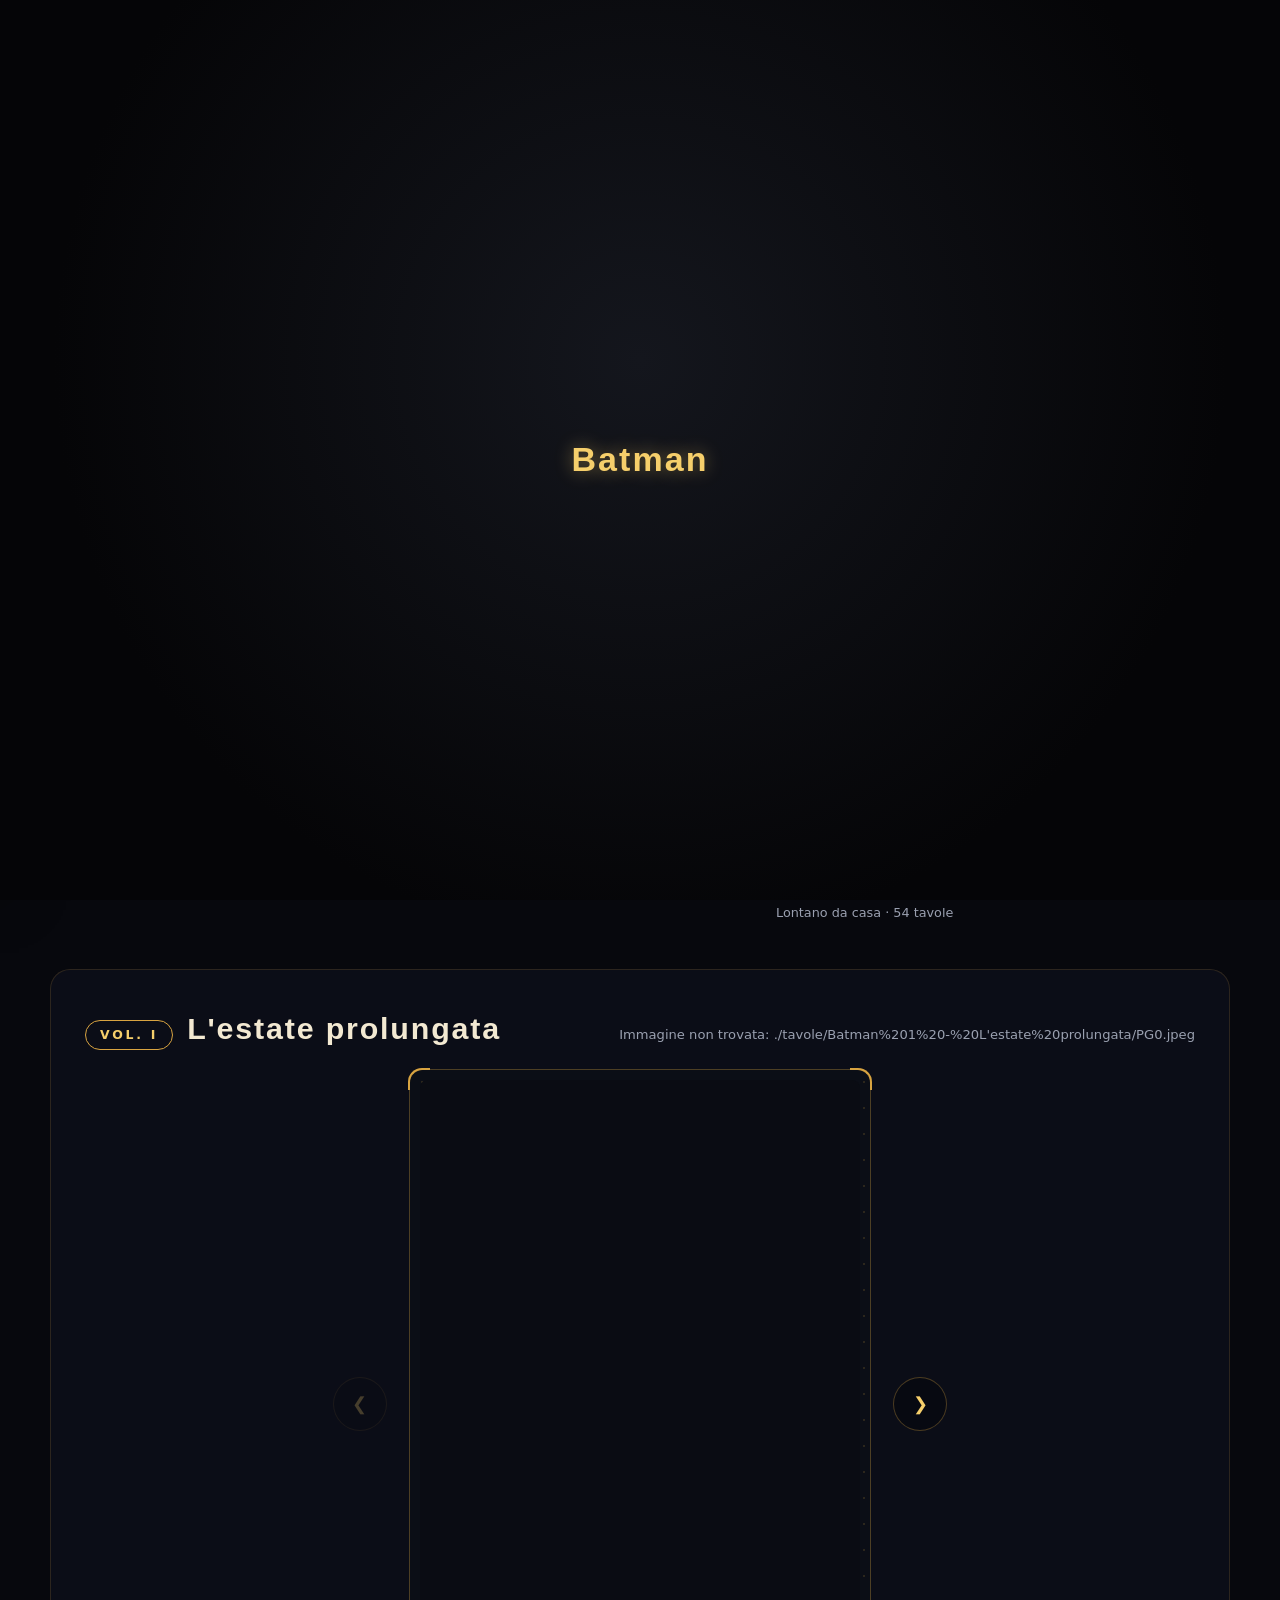
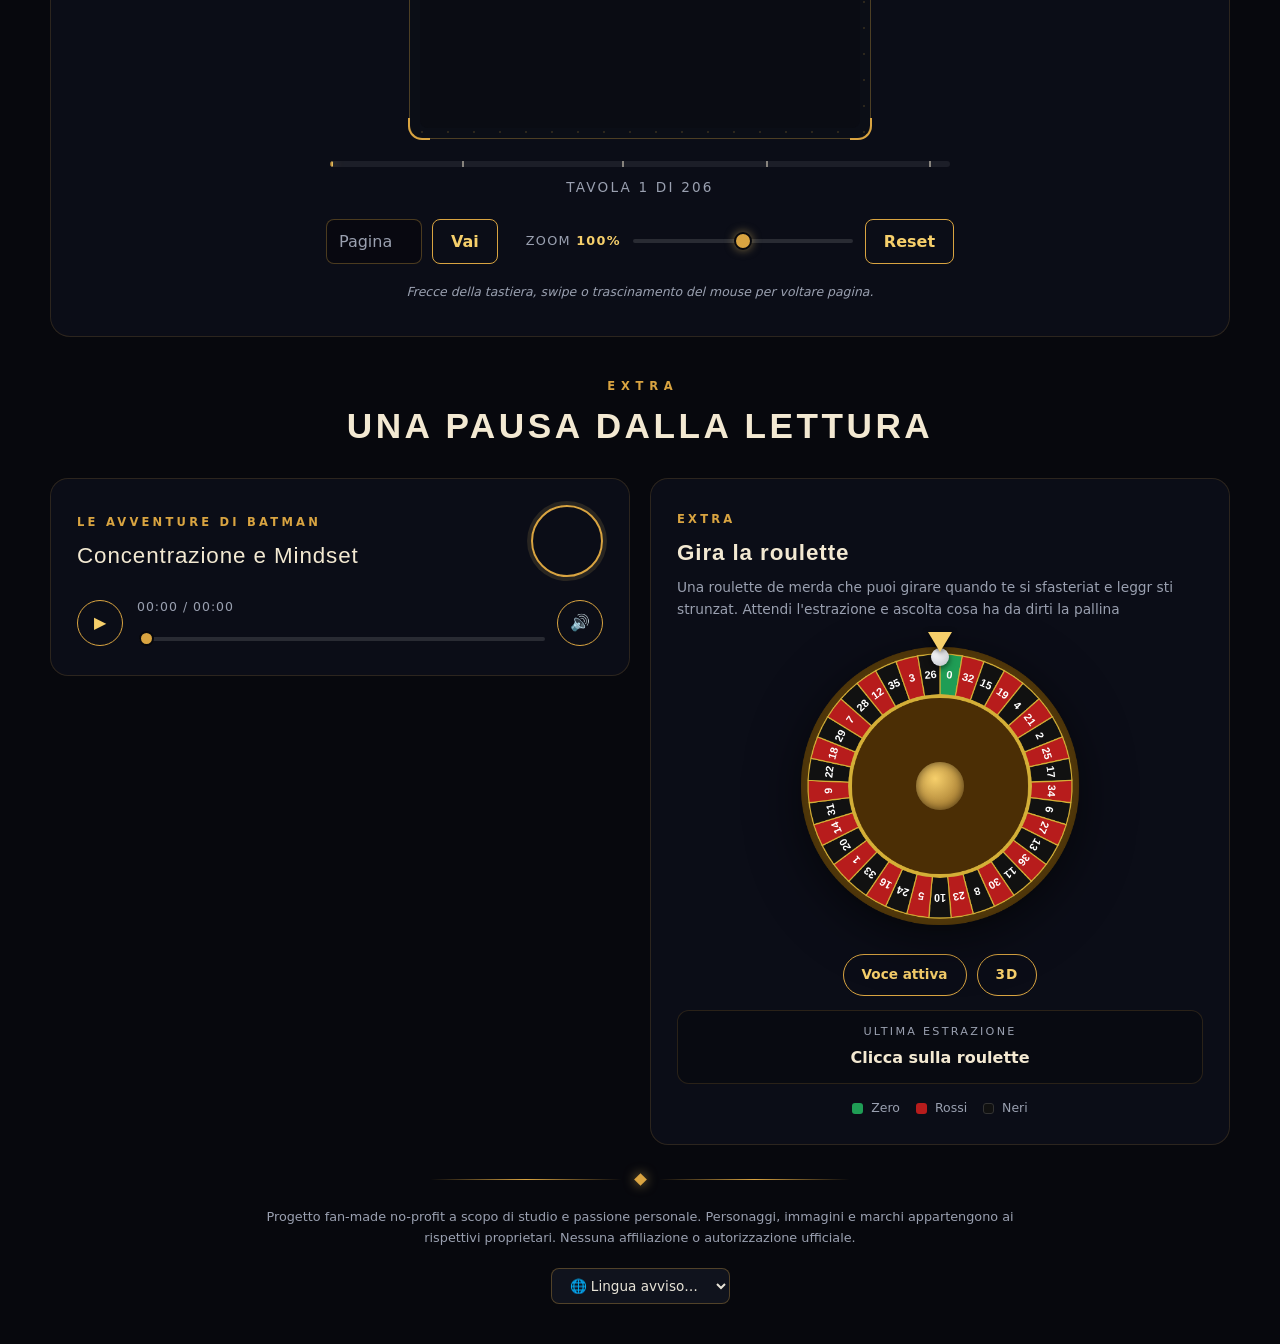
==== commit 8de8a12a: "MTD included and V season" ====
--- a/index.html
+++ b/index.html
@@ -8,7 +8,7 @@
     content="upgrade-insecure-requests; default-src 'self'; script-src 'self'; style-src 'self'; img-src 'self' data: blob:; media-src 'self' blob:; connect-src 'self'; font-src 'self' data:; object-src 'none'; base-uri 'self'; form-action 'self'; worker-src 'self'; manifest-src 'self'"
   />
   <title>Batman Comic Reader</title>
-  <meta name="description" content="Edizione Gotham Déco del Batman Comic Reader: lettura fluida delle quattro stagioni, design noir art-déco, zero dipendenze esterne." />
+  <meta name="description" content="Edizione Gotham Déco del Batman Comic Reader: lettura fluida delle cinque stagioni, design noir art-déco, zero dipendenze esterne." />
   <meta name="theme-color" content="#07080d" />
   <meta name="mobile-web-app-capable" content="yes" />
   <meta name="apple-mobile-web-app-status-bar-style" content="black-translucent" />
@@ -179,8 +179,22 @@
             <span class="tome-meta">
               <span class="tome-code">Vol. IV</span>
               <span class="tome-name">A Million Miles From Home</span>
-              <span class="tome-tag">Lontano da casa &middot; 52 tavole</span>
+              <span class="tome-tag">Lontano da casa &middot; 54 tavole</span>
               <span class="tome-resume" data-resume="3" hidden></span>
+            </span>
+          </button>
+        </article>
+        <article class="tome">
+          <button class="tome-open" type="button" data-volume="4" aria-label="Leggi il Volume V - Batman Dimension">
+            <span class="tome-cover">
+              <img src="./covers/season5.jpg" alt="" loading="lazy" decoding="async" />
+              <span class="tome-gleam" aria-hidden="true"></span>
+            </span>
+            <span class="tome-meta">
+              <span class="tome-code">Vol. V</span>
+              <span class="tome-name">Batman Dimension</span>
+              <span class="tome-tag">Il rigore dell'estate &middot; 7 tavole</span>
+              <span class="tome-resume" data-resume="4" hidden></span>
             </span>
           </button>
         </article>
@@ -367,7 +381,7 @@
     </div>
   </div>
 
-  <script type="module" src="./js/app.js?v=12"></script>
+  <script type="module" src="./js/app.js?v=14"></script>
   <script type="module" src="./app/roulette3d-launch.js?v=12"></script>
 </body>
 </html>
